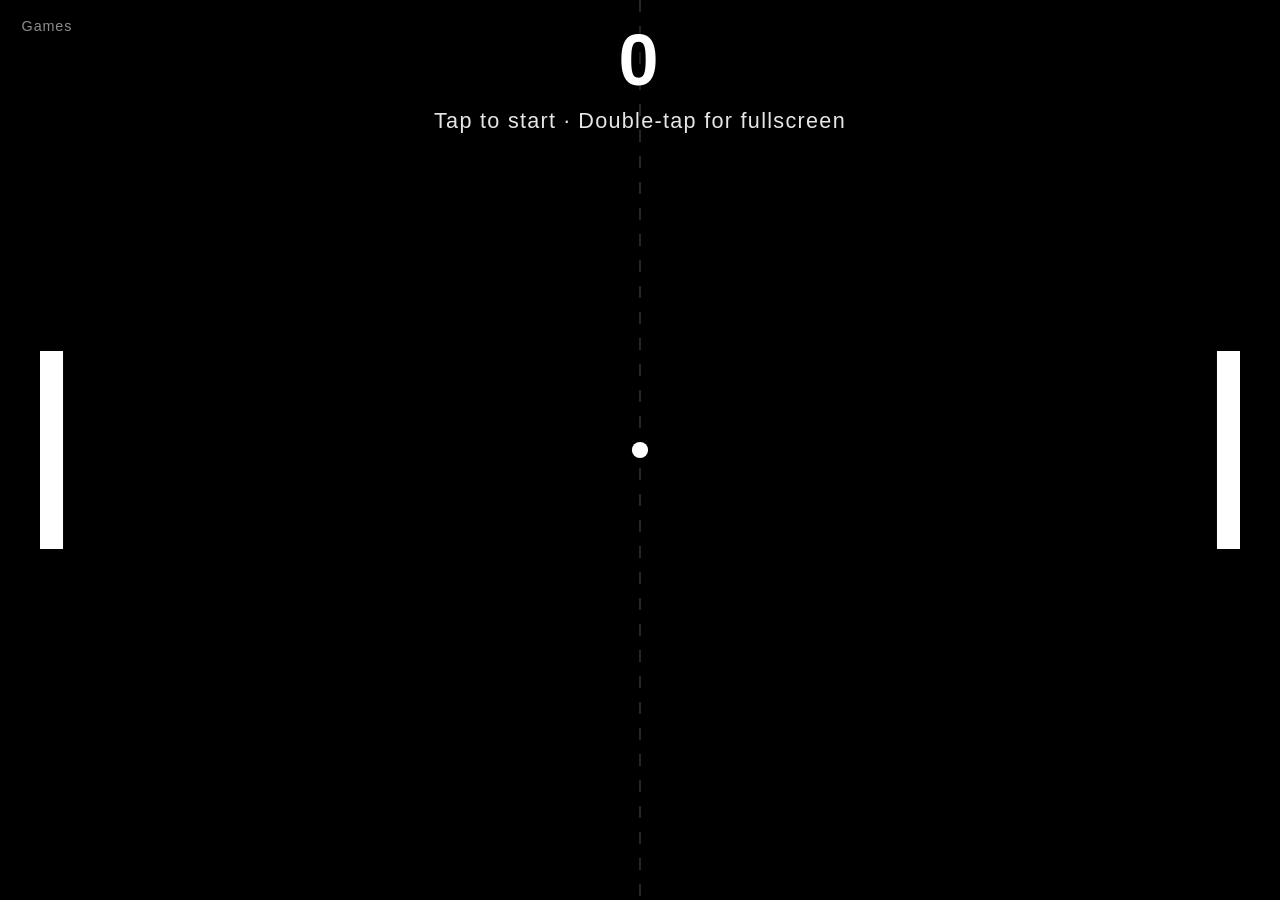
==== games/coop-pong/index.html @ 788ab351 "Implement fruit game" ====
<!DOCTYPE html>
<html lang="en">
<head>
  <meta charset="UTF-8" />
  <meta name="viewport" content="width=device-width, initial-scale=1, maximum-scale=1, user-scalable=no, viewport-fit=cover" />
  <meta name="apple-mobile-web-app-capable" content="yes" />
  <title>Coop Pong</title>
  <link rel="stylesheet" href="style.css" />
</head>
<body>
  <canvas id="game" aria-label="Coop Pong court"></canvas>
  <div id="hud">
    <div id="score">0</div>
    <div id="message">Tap to start</div>
  </div>
  <a class="back" href="../../">Games</a>
  <script src="game.js"></script>
</body>
</html>
---- games/coop-pong/style.css ----
*,
*::before,
*::after {
  box-sizing: border-box;
  margin: 0;
  padding: 0;
}

html,
body {
  width: 100%;
  height: 100%;
  overflow: hidden;
  background: #000;
  color: #fff;
  font-family: "Segoe UI", Helvetica, Arial, sans-serif;
  touch-action: none;
  -webkit-user-select: none;
  user-select: none;
  -webkit-tap-highlight-color: transparent;
}

#game {
  display: block;
  width: 100%;
  height: 100%;
  touch-action: none;
  cursor: none;
}

#hud {
  position: fixed;
  inset: 0;
  pointer-events: none;
  display: flex;
  flex-direction: column;
  align-items: center;
  padding-top: max(1.5rem, env(safe-area-inset-top));
}

#score {
  font-size: clamp(2.5rem, 8vw, 4.5rem);
  font-weight: 600;
  letter-spacing: 0.04em;
  line-height: 1;
  text-shadow: 0 0 12px rgba(0, 0, 0, 0.8);
}

#message {
  margin-top: 0.75rem;
  font-size: clamp(1rem, 3.5vw, 1.35rem);
  letter-spacing: 0.06em;
  opacity: 0.9;
  text-align: center;
  max-width: 90vw;
}

#message.hidden {
  visibility: hidden;
}

.back {
  position: fixed;
  top: max(0.75rem, env(safe-area-inset-top));
  left: max(0.75rem, env(safe-area-inset-left));
  z-index: 2;
  color: rgba(255, 255, 255, 0.55);
  text-decoration: none;
  font-size: 0.9rem;
  letter-spacing: 0.06em;
  padding: 0.4rem 0.6rem;
}

.back:hover,
.back:focus-visible {
  color: #fff;
  outline: none;
}
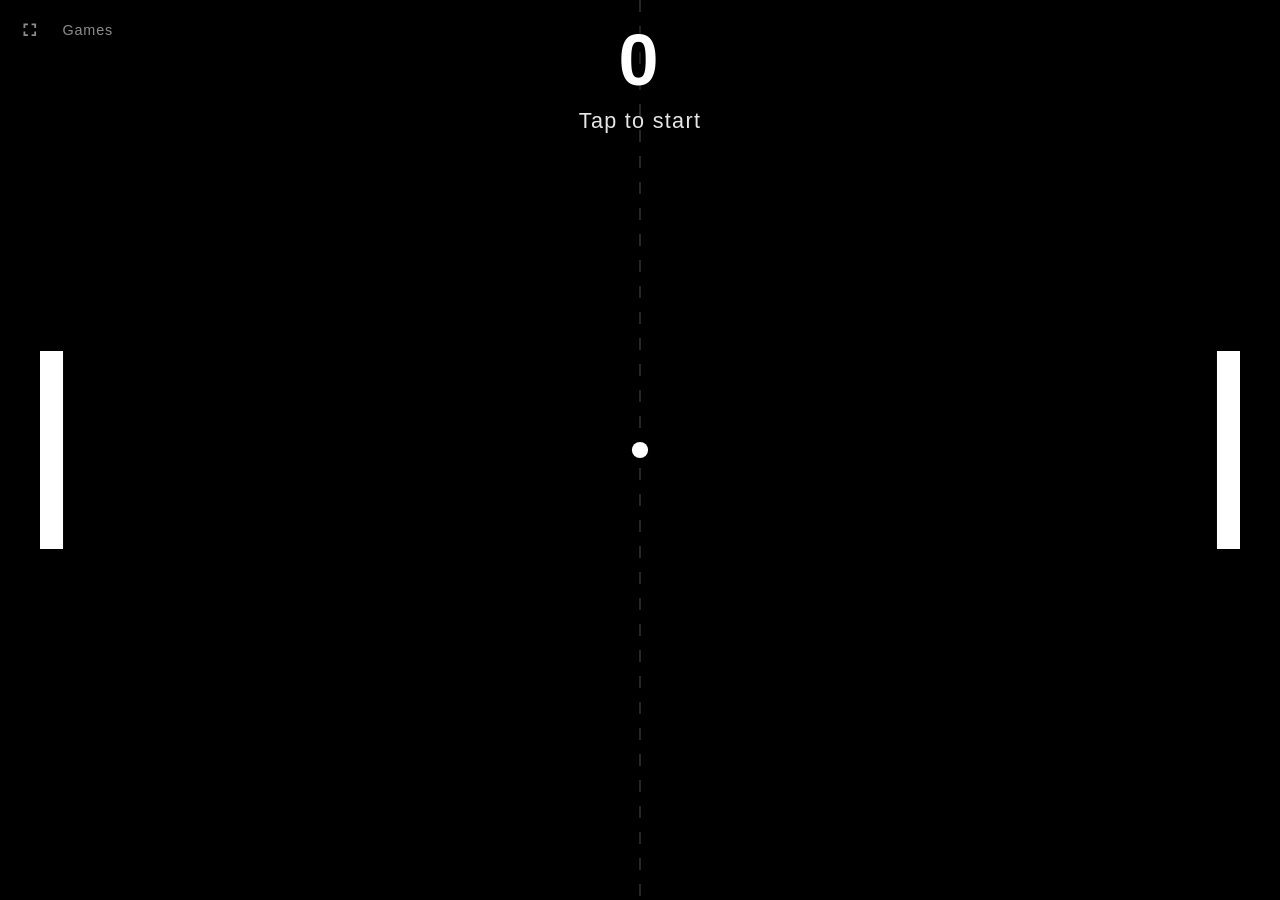
==== commit 4561f327: "Add an icon for full screen control" ====
--- a/games/coop-pong/index.html
+++ b/games/coop-pong/index.html
@@ -13,7 +13,14 @@
     <div id="score">0</div>
     <div id="message">Tap to start</div>
   </div>
-  <a class="back" href="../../">Games</a>
+  <div class="top-left">
+    <button type="button" id="fullscreen" aria-label="Double-tap for fullscreen" title="Double-tap for fullscreen">
+      <svg class="fs-icon" viewBox="0 0 24 24" aria-hidden="true" focusable="false">
+        <path d="M7 14H5v5h5v-2H7v-3zm-2-4h2V7h3V5H5v5zm12 7h-3v2h5v-5h-2v3zM14 5v2h3v3h2V5h-5z"/>
+      </svg>
+    </button>
+    <a class="back" href="../../">Games</a>
+  </div>
   <script src="game.js"></script>
 </body>
 </html>
--- a/games/coop-pong/style.css
+++ b/games/coop-pong/style.css
@@ -59,16 +59,22 @@
   visibility: hidden;
 }
 
-.back {
+.top-left {
   position: fixed;
   top: max(0.75rem, env(safe-area-inset-top));
   left: max(0.75rem, env(safe-area-inset-left));
   z-index: 2;
+  display: flex;
+  align-items: center;
+  gap: 0.35rem;
+}
+
+.back {
   color: rgba(255, 255, 255, 0.55);
   text-decoration: none;
   font-size: 0.9rem;
   letter-spacing: 0.06em;
-  padding: 0.4rem 0.6rem;
+  padding: 0.4rem 0.55rem;
 }
 
 .back:hover,
@@ -76,3 +82,36 @@
   color: #fff;
   outline: none;
 }
+
+#fullscreen {
+  width: 2.25rem;
+  height: 2.25rem;
+  padding: 0;
+  border: none;
+  background: transparent;
+  color: rgba(255, 255, 255, 0.55);
+  cursor: pointer;
+  touch-action: manipulation;
+  -webkit-tap-highlight-color: transparent;
+  display: grid;
+  place-items: center;
+  border-radius: 0.25rem;
+}
+
+#fullscreen:hover,
+#fullscreen:focus-visible {
+  color: #fff;
+  background: rgba(255, 255, 255, 0.08);
+  outline: none;
+}
+
+#fullscreen:active {
+  background: rgba(255, 255, 255, 0.14);
+}
+
+.fs-icon {
+  width: 1.35rem;
+  height: 1.35rem;
+  fill: currentColor;
+  display: block;
+}
